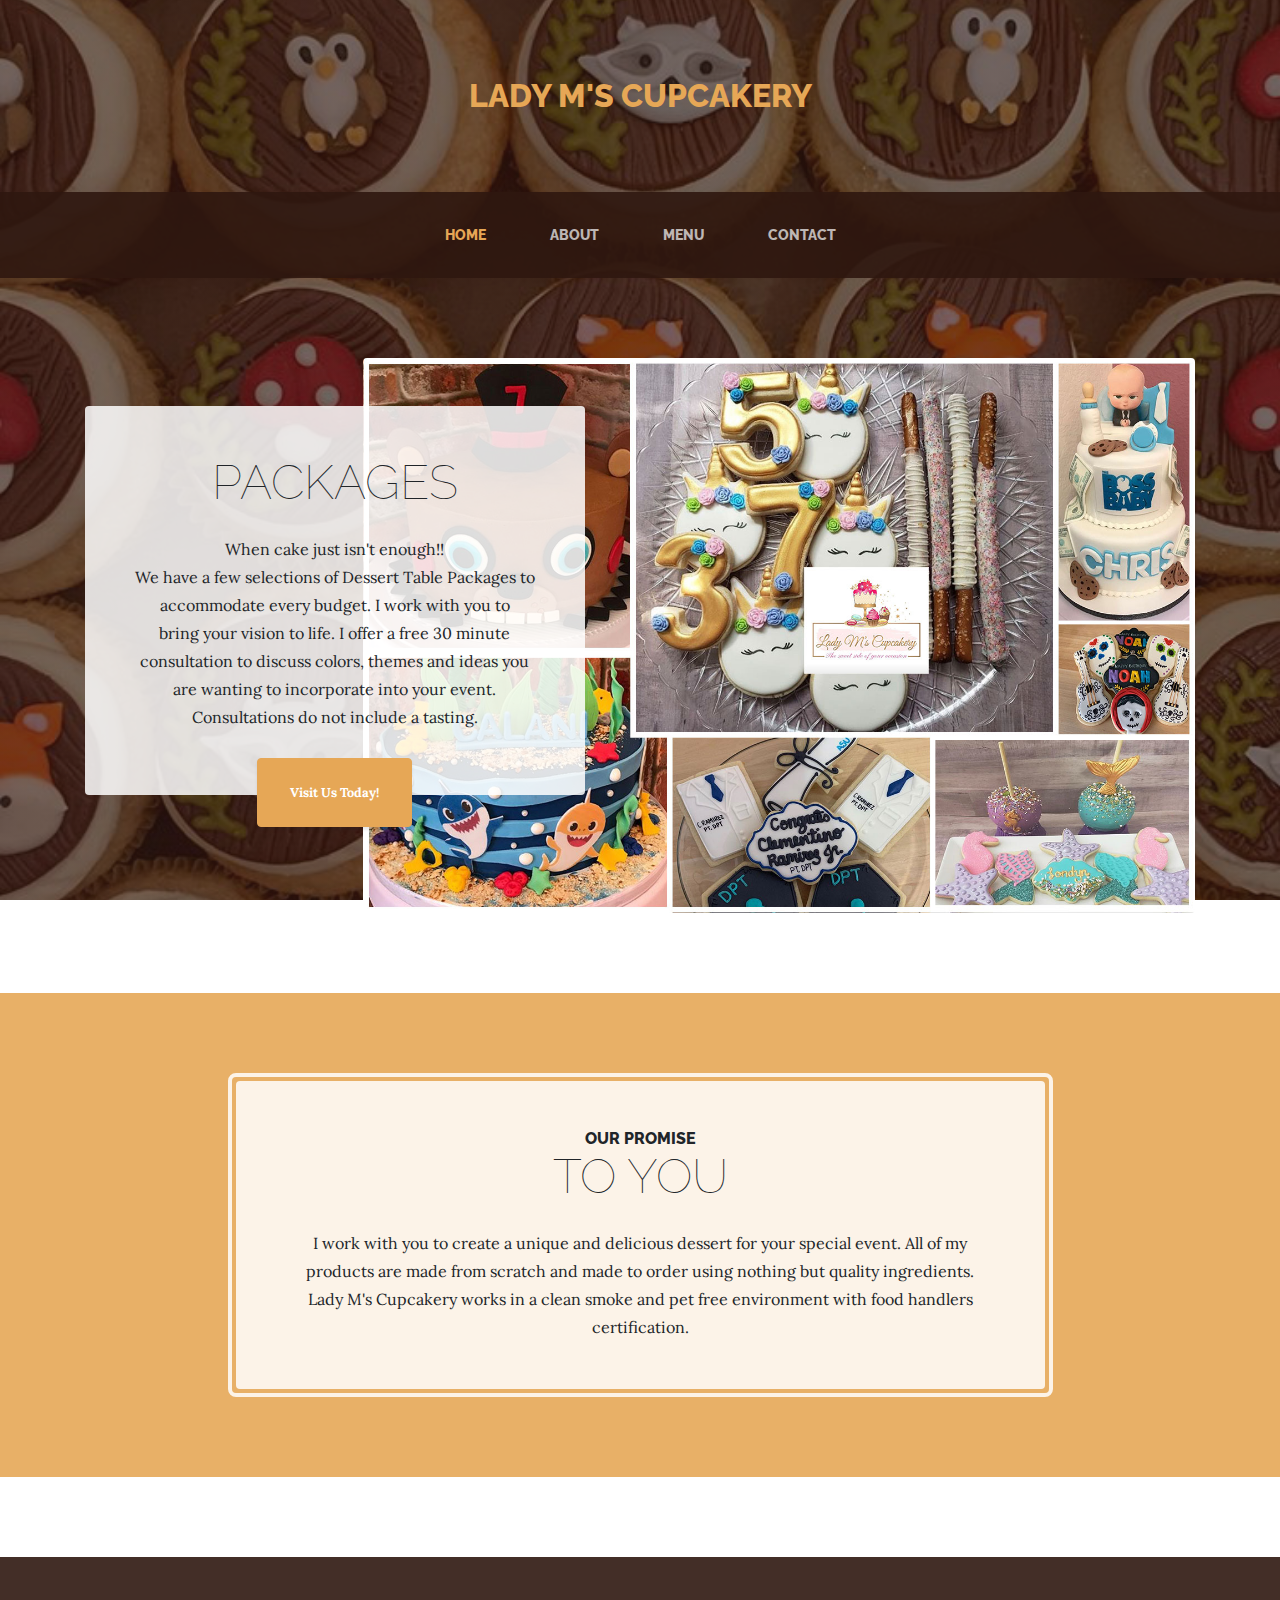
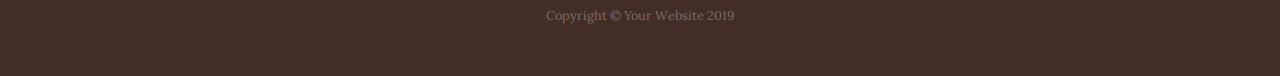
==== index.html @ 066c796c "first commit" ====
<!DOCTYPE html>
<html lang="en">

<head>

  <meta charset="utf-8">
  <meta name="viewport" content="width=device-width, initial-scale=1, shrink-to-fit=no">
  <meta name="description" content="">
  <meta name="author" content="">

  <title>Lady M's Cupcakery - Home</title>

  <!-- Bootstrap core CSS -->
  <link href="vendor/bootstrap/css/bootstrap.min.css" rel="stylesheet">

  <!-- Custom fonts for this template -->
  <link href="https://fonts.googleapis.com/css?family=Raleway:100,100i,200,200i,300,300i,400,400i,500,500i,600,600i,700,700i,800,800i,900,900i" rel="stylesheet">
  <link href="https://fonts.googleapis.com/css?family=Lora:400,400i,700,700i" rel="stylesheet">

  <!-- Custom styles for this template -->
  <link href="css/business-casual.min.css" rel="stylesheet">

</head>

<body>

  <h1 class="site-heading text-center text-white d-none d-lg-block">
    <span class="site-heading-upper text-primary mb-3">Lady M's Cupcakery</span>
    <span class="site-heading-lower"></span>
  </h1>

  <!-- Navigation -->
  <nav class="navbar navbar-expand-lg navbar-dark py-lg-4" id="mainNav">
    <div class="container">
      <a class="navbar-brand text-uppercase text-expanded font-weight-bold d-lg-none" href="#">Start Bootstrap</a>
      <button class="navbar-toggler" type="button" data-toggle="collapse" data-target="#navbarResponsive" aria-controls="navbarResponsive" aria-expanded="false" aria-label="Toggle navigation">
        <span class="navbar-toggler-icon"></span>
      </button>
      <div class="collapse navbar-collapse" id="navbarResponsive">
        <ul class="navbar-nav mx-auto">
          <li class="nav-item active px-lg-4">
            <a class="nav-link text-uppercase text-expanded" href="index.html">Home
              <span class="sr-only">(current)</span>
            </a>
          </li>
          <li class="nav-item px-lg-4">
            <a class="nav-link text-uppercase text-expanded" href="about.html">About</a>
          </li>
          <li class="nav-item px-lg-4">
            <a class="nav-link text-uppercase text-expanded" href="Menu.html">Menu</a>
          </li>
          <li class="nav-item px-lg-4">
            <a class="nav-link text-uppercase text-expanded" href="contact.html">Contact</a>
          </li>
        </ul>
      </div>
    </div>
  </nav>

  <section class="page-section clearfix">
    <div class="container">
      <div class="intro">
        <img class="intro-img img-fluid mb-3 mb-lg-0 rounded" src="img/intro00.jpg" alt="">
        <div class="intro-text left-0 text-center bg-faded p-5 rounded">
          <h2 class="section-heading mb-4">
            <span class="section-heading-upper"></span>
            <span class="section-heading-lower">Packages</span>
          </h2>
          <p class="mb-3">When cake just isn't enough!! <br>
            We have a few selections of Dessert Table Packages to accommodate every budget. 
            I work with you to <br>
            bring your vision to life.
            I offer a free 30 minute consultation to discuss colors, themes and ideas you are wanting to incorporate into your event. 
            Consultations do not include a tasting.
            </p>
          <div class="intro-button mx-auto">
            <a class="btn btn-primary btn-xl" href="contact.html">Visit Us Today!</a>
          </div>
        </div>
      </div>
    </div>
  </section>

  <section class="page-section cta">
    <div class="container">
      <div class="row">
        <div class="col-xl-9 mx-auto">
          <div class="cta-inner text-center rounded">
            <h2 class="section-heading mb-4">
              <span class="section-heading-upper">Our Promise</span>
              <span class="section-heading-lower">To You</span>
            </h2>
            <p class="mb-0">
              I work with you to create a unique and delicious dessert for your special event. 
              All of my products are made from scratch and made to order using nothing but quality ingredients.<br>
              Lady M's Cupcakery works in a clean smoke and pet free environment with food handlers certification. </p>
            </div>
        </div>
      </div>
    </div>
  </section>

  <footer class="footer text-faded text-center py-5">
    <div class="container">
      <p class="m-0 small">Copyright &copy; Your Website 2019</p>
    </div>
  </footer>

  <!-- Bootstrap core JavaScript -->
  <script src="vendor/jquery/jquery.min.js"></script>
  <script src="vendor/bootstrap/js/bootstrap.bundle.min.js"></script>

</body>

</html>
---- css/business-casual.min.css ----
/*!
 * Start Bootstrap - Business Casual v5.0.9 (https://startbootstrap.com/template-overviews/business-casual)
 * Copyright 2013-2019 Start Bootstrap
 * Licensed under MIT (https://github.com/BlackrockDigital/startbootstrap-business-casual/blob/master/LICENSE)
 */body{font-family:Lora;background-image:linear-gradient(rgba(47,23,15,.65),rgba(47,23,15,.65)),url(../img/bgg.jpg);background-attachment:fixed;background-position:center;background-size:cover}h1,h2,h3,h4,h5,h6{font-family:Raleway}p{line-height:1.75}.text-faded{color:rgba(255,255,255,.3)}.site-heading{margin-top:5rem;margin-bottom:5rem;text-transform:uppercase;line-height:1;font-family:Raleway}.site-heading .site-heading-upper{display:block;font-size:2rem;font-weight:800}.site-heading .site-heading-lower{font-size:5rem;font-weight:100;line-height:4rem}.page-section{margin-top:5rem;margin-bottom:5rem}.section-heading{text-transform:uppercase}.section-heading .section-heading-upper{display:block;font-size:1rem;font-weight:800}.section-heading .section-heading-lower{display:block;font-size:3rem;font-weight:100}.bg-faded{background-color:rgba(255,255,255,.85)}#mainNav{background-color:rgba(47,23,15,.9);font-family:Raleway}#mainNav .navbar-brand{color:#e6a756}#mainNav .navbar-nav .nav-item .nav-link{color:rgba(255,255,255,.7);font-weight:800}#mainNav .navbar-nav .nav-item.active .nav-link{color:#e6a756}@media (min-width:992px){#mainNav .navbar-nav .nav-item .nav-link{font-size:.9rem}#mainNav .navbar-nav .nav-item .nav-link:hover{color:rgba(255,255,255,.4)}#mainNav .navbar-nav .nav-item.active .nav-link:hover{color:#e6a756}}.btn-xl{font-weight:700;font-size:.8rem;padding-top:1.5rem;padding-bottom:1.5rem;padding-left:2rem;padding-right:2rem}.intro{position:relative}@media (min-width:992px){.intro .intro-img{width:75%;float:right}.intro .intro-text{left:0;width:60%;margin-top:3rem;position:absolute}.intro .intro-text .intro-button{width:100%;left:0;position:absolute;bottom:-2rem}}@media (min-width:1200px){.intro .intro-text{width:45%}}.cta{padding-top:5rem;padding-bottom:5rem;background-color:rgba(230,167,86,.9)}.cta .cta-inner{position:relative;padding:3rem;margin:.5rem;background-color:rgba(255,255,255,.85)}.cta .cta-inner:before{border-radius:.5rem;content:'';position:absolute;top:-.5rem;bottom:-.5rem;left:-.5rem;right:-.5rem;border:.25rem solid rgba(255,255,255,.85)}@media (min-width:992px){.about-heading .about-heading-img{position:relative;z-index:0}.about-heading .about-heading-content{margin-top:-5rem;position:relative;z-index:1}}@media (min-width:992px){.product-item .product-item-title{position:relative;z-index:1;margin-bottom:-3rem}.product-item .product-item-img{position:relative;z-index:0;max-width:60vw}.product-item .product-item-description{position:relative;z-index:1;margin-top:-3rem;max-width:50vw}}.list-hours{font-size:.9rem}.list-hours .list-hours-item{border-bottom:1px solid rgba(230,167,86,.5);padding-bottom:.25rem;margin-bottom:1rem;font-style:italic}.list-hours .list-hours-item.today{font-weight:700;color:#e6a756}@media (min-width:992px){.list-hours{width:50%;font-size:1.1rem}}.address strong{font-size:1.2rem}.footer{background-color:rgba(47,23,15,.9)}.text-primary{color:#e6a756!important}.bg-primary{background-color:#e6a756!important}.btn{box-shadow:0 3px 3px 0 rgba(33,37,41,.1)}.btn-primary{background-color:#e6a756;border-color:#e6a756}.btn-primary:active,.btn-primary:focus,.btn-primary:hover{background-color:#df902a;border-color:#df902a}.font-weight-light{font-weight:100!important}
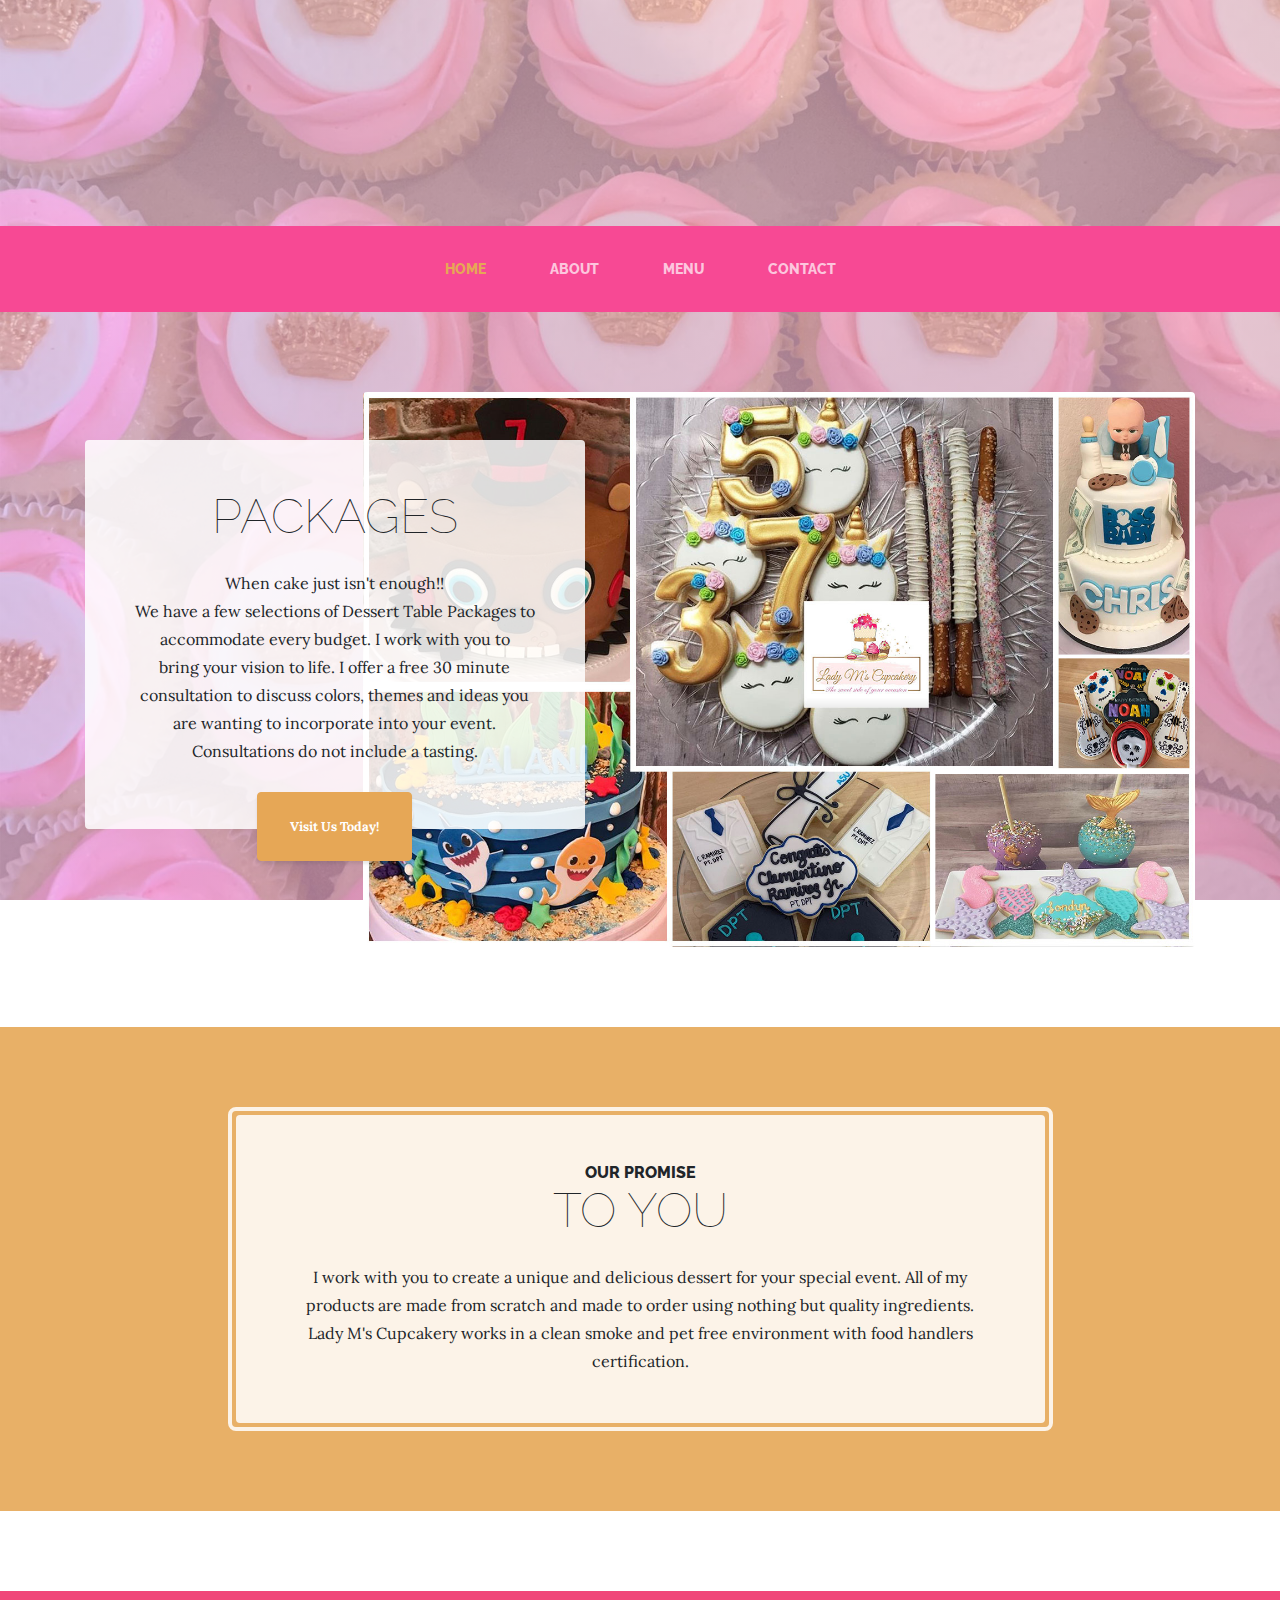
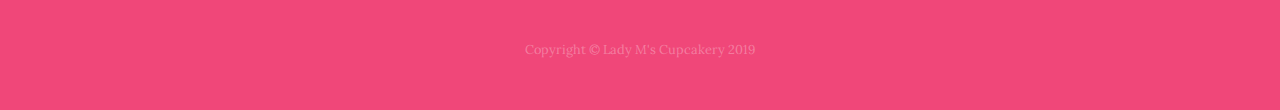
==== commit 5fcbbdcf: "colors" ====
--- a/index.html
+++ b/index.html
@@ -14,6 +14,7 @@
   <link href="vendor/bootstrap/css/bootstrap.min.css" rel="stylesheet">
 
   <!-- Custom fonts for this template -->
+  <link href="vendor/fontawesome-free/css/all.min.css" rel="stylesheet" type="text/css">
   <link href="https://fonts.googleapis.com/css?family=Raleway:100,100i,200,200i,300,300i,400,400i,500,500i,600,600i,700,700i,800,800i,900,900i" rel="stylesheet">
   <link href="https://fonts.googleapis.com/css?family=Lora:400,400i,700,700i" rel="stylesheet">
 
@@ -25,8 +26,9 @@
 <body>
 
   <h1 class="site-heading text-center text-white d-none d-lg-block">
-    <span class="site-heading-upper text-primary mb-3">Lady M's Cupcakery</span>
+    <span class="site-heading-upper text-primary mb-3"></span>
     <span class="site-heading-lower"></span>
+    <img src="img/logo.png" width="250px" height="auto" alt="">
   </h1>
 
   <!-- Navigation -->
@@ -102,7 +104,7 @@
 
   <footer class="footer text-faded text-center py-5">
     <div class="container">
-      <p class="m-0 small">Copyright &copy; Your Website 2019</p>
+      <p class="m-0 small">Copyright &copy; Lady M's Cupcakery 2019</p>
     </div>
   </footer>
 
--- a/css/business-casual.min.css
+++ b/css/business-casual.min.css
@@ -2,4 +2,37 @@
  * Start Bootstrap - Business Casual v5.0.9 (https://startbootstrap.com/template-overviews/business-casual)
  * Copyright 2013-2019 Start Bootstrap
  * Licensed under MIT (https://github.com/BlackrockDigital/startbootstrap-business-casual/blob/master/LICENSE)
- */body{font-family:Lora;background-image:linear-gradient(rgba(47,23,15,.65),rgba(47,23,15,.65)),url(../img/bgg.jpg);background-attachment:fixed;background-position:center;background-size:cover}h1,h2,h3,h4,h5,h6{font-family:Raleway}p{line-height:1.75}.text-faded{color:rgba(255,255,255,.3)}.site-heading{margin-top:5rem;margin-bottom:5rem;text-transform:uppercase;line-height:1;font-family:Raleway}.site-heading .site-heading-upper{display:block;font-size:2rem;font-weight:800}.site-heading .site-heading-lower{font-size:5rem;font-weight:100;line-height:4rem}.page-section{margin-top:5rem;margin-bottom:5rem}.section-heading{text-transform:uppercase}.section-heading .section-heading-upper{display:block;font-size:1rem;font-weight:800}.section-heading .section-heading-lower{display:block;font-size:3rem;font-weight:100}.bg-faded{background-color:rgba(255,255,255,.85)}#mainNav{background-color:rgba(47,23,15,.9);font-family:Raleway}#mainNav .navbar-brand{color:#e6a756}#mainNav .navbar-nav .nav-item .nav-link{color:rgba(255,255,255,.7);font-weight:800}#mainNav .navbar-nav .nav-item.active .nav-link{color:#e6a756}@media (min-width:992px){#mainNav .navbar-nav .nav-item .nav-link{font-size:.9rem}#mainNav .navbar-nav .nav-item .nav-link:hover{color:rgba(255,255,255,.4)}#mainNav .navbar-nav .nav-item.active .nav-link:hover{color:#e6a756}}.btn-xl{font-weight:700;font-size:.8rem;padding-top:1.5rem;padding-bottom:1.5rem;padding-left:2rem;padding-right:2rem}.intro{position:relative}@media (min-width:992px){.intro .intro-img{width:75%;float:right}.intro .intro-text{left:0;width:60%;margin-top:3rem;position:absolute}.intro .intro-text .intro-button{width:100%;left:0;position:absolute;bottom:-2rem}}@media (min-width:1200px){.intro .intro-text{width:45%}}.cta{padding-top:5rem;padding-bottom:5rem;background-color:rgba(230,167,86,.9)}.cta .cta-inner{position:relative;padding:3rem;margin:.5rem;background-color:rgba(255,255,255,.85)}.cta .cta-inner:before{border-radius:.5rem;content:'';position:absolute;top:-.5rem;bottom:-.5rem;left:-.5rem;right:-.5rem;border:.25rem solid rgba(255,255,255,.85)}@media (min-width:992px){.about-heading .about-heading-img{position:relative;z-index:0}.about-heading .about-heading-content{margin-top:-5rem;position:relative;z-index:1}}@media (min-width:992px){.product-item .product-item-title{position:relative;z-index:1;margin-bottom:-3rem}.product-item .product-item-img{position:relative;z-index:0;max-width:60vw}.product-item .product-item-description{position:relative;z-index:1;margin-top:-3rem;max-width:50vw}}.list-hours{font-size:.9rem}.list-hours .list-hours-item{border-bottom:1px solid rgba(230,167,86,.5);padding-bottom:.25rem;margin-bottom:1rem;font-style:italic}.list-hours .list-hours-item.today{font-weight:700;color:#e6a756}@media (min-width:992px){.list-hours{width:50%;font-size:1.1rem}}.address strong{font-size:1.2rem}.footer{background-color:rgba(47,23,15,.9)}.text-primary{color:#e6a756!important}.bg-primary{background-color:#e6a756!important}.btn{box-shadow:0 3px 3px 0 rgba(33,37,41,.1)}.btn-primary{background-color:#e6a756;border-color:#e6a756}.btn-primary:active,.btn-primary:focus,.btn-primary:hover{background-color:#df902a;border-color:#df902a}.font-weight-light{font-weight:100!important}+ */body{font-family:Lora;background-image:linear-gradient(rgba(245, 204, 223, 0.65), rgba(245, 184, 219, 0.65)),
+ url(../img/bggg.jpg);background-attachment:fixed;background-position:center;background-size:cover
+}h1,h2,h3,h4,h5,h6{font-family:Raleway}p{line-height:1.75}.text-faded{color:rgba(255,255,255,.3)
+}.site-heading{margin-top:5rem;margin-bottom:5rem;text-transform:uppercase;line-height:1;
+font-family:Raleway}.site-heading .site-heading-upper{display:block;font-size:2rem;font-weight:800}
+.site-heading .site-heading-lower{font-size:5rem;font-weight:100;line-height:4rem}.page-section{
+margin-top:5rem;margin-bottom:5rem}.section-heading{text-transform:uppercase}.section-heading 
+.section-heading-upper{display:block;font-size:1rem;font-weight:800}.section-heading 
+.section-heading-lower{display:block;font-size:3rem;font-weight:100}.bg-faded{
+background-color:rgba(255,255,255,.85)}#mainNav{background-color: rgb(247, 73, 148);
+font-family:Raleway}#mainNav .navbar-brand{color:#e6a756}#mainNav .navbar-nav .nav-item .nav-link
+{color:rgba(255,255,255,.7);font-weight:800}#mainNav .navbar-nav .nav-item.active .nav-link{
+color:#e6a756}@media (min-width:992px){#mainNav .navbar-nav .nav-item .nav-link{font-size:.9rem}
+#mainNav .navbar-nav .nav-item .nav-link:hover{color:rgba(255,255,255,.4)}#mainNav .navbar-nav 
+.nav-item.active .nav-link:hover{color:#e6a756}}.btn-xl{font-weight:700;font-size:.8rem;
+padding-top:1.5rem;padding-bottom:1.5rem;padding-left:2rem;padding-right:2rem}.intro{position:relative}
+@media (min-width:992px){.intro .intro-img{width:75%;float:right}.intro .intro-text{left:0;
+width:60%;margin-top:3rem;position:absolute}.intro .intro-text .intro-button{width:100%;
+left:0;position:absolute;bottom:-2rem}}@media (min-width:1200px){.intro .intro-text{width:45%}}
+.cta{padding-top:5rem;padding-bottom:5rem;background-color:rgba(230,167,86,.9)}.cta .cta-inner{
+position:relative;padding:3rem;margin:.5rem;background-color:rgba(255,255,255,.85)}
+.cta .cta-inner:before{border-radius:.5rem;content:'';position:absolute;top:-.5rem;
+bottom:-.5rem;left:-.5rem;right:-.5rem;border:.25rem solid rgba(255,255,255,.85)}
+@media (min-width:992px){.about-heading .about-heading-img{position:relative;z-index:0}
+.about-heading .about-heading-content{margin-top:-5rem;position:relative;z-index:1}}@media 
+(min-width:992px){.product-item .product-item-title{position:relative;z-index:1;margin-bottom:-3rem}
+.product-item .product-item-img{position:relative;z-index:0;max-width:60vw}.product-item 
+.product-item-description{position:relative;z-index:1;margin-top:-3rem;max-width:50vw}}
+.list-hours{font-size:.9rem}.list-hours .list-hours-item{border-bottom:1px solid rgba(230,167,86,.5);
+padding-bottom:.25rem;margin-bottom:1rem;font-style:italic}.list-hours .list-hours-item.today{font-weight:700;
+color:#e6a756}@media (min-width:992px){.list-hours{width:50%;font-size:1.1rem}}.address strong{font-size:1.2rem}
+.footer{background-color: rgb(240, 71, 121)}.text-primary{color:#e6a756!important}.bg-primary{background-color:#e6a756!important}
+.btn{box-shadow:0 3px 3px 0 rgba(33,37,41,.1)}.btn-primary{background-color:#e6a756;border-color:#e6a756}.btn-primary:active,
+.btn-primary:focus,.btn-primary:hover{background-color:#df902a;border-color:#df902a}.font-weight-light{font-weight:100!important}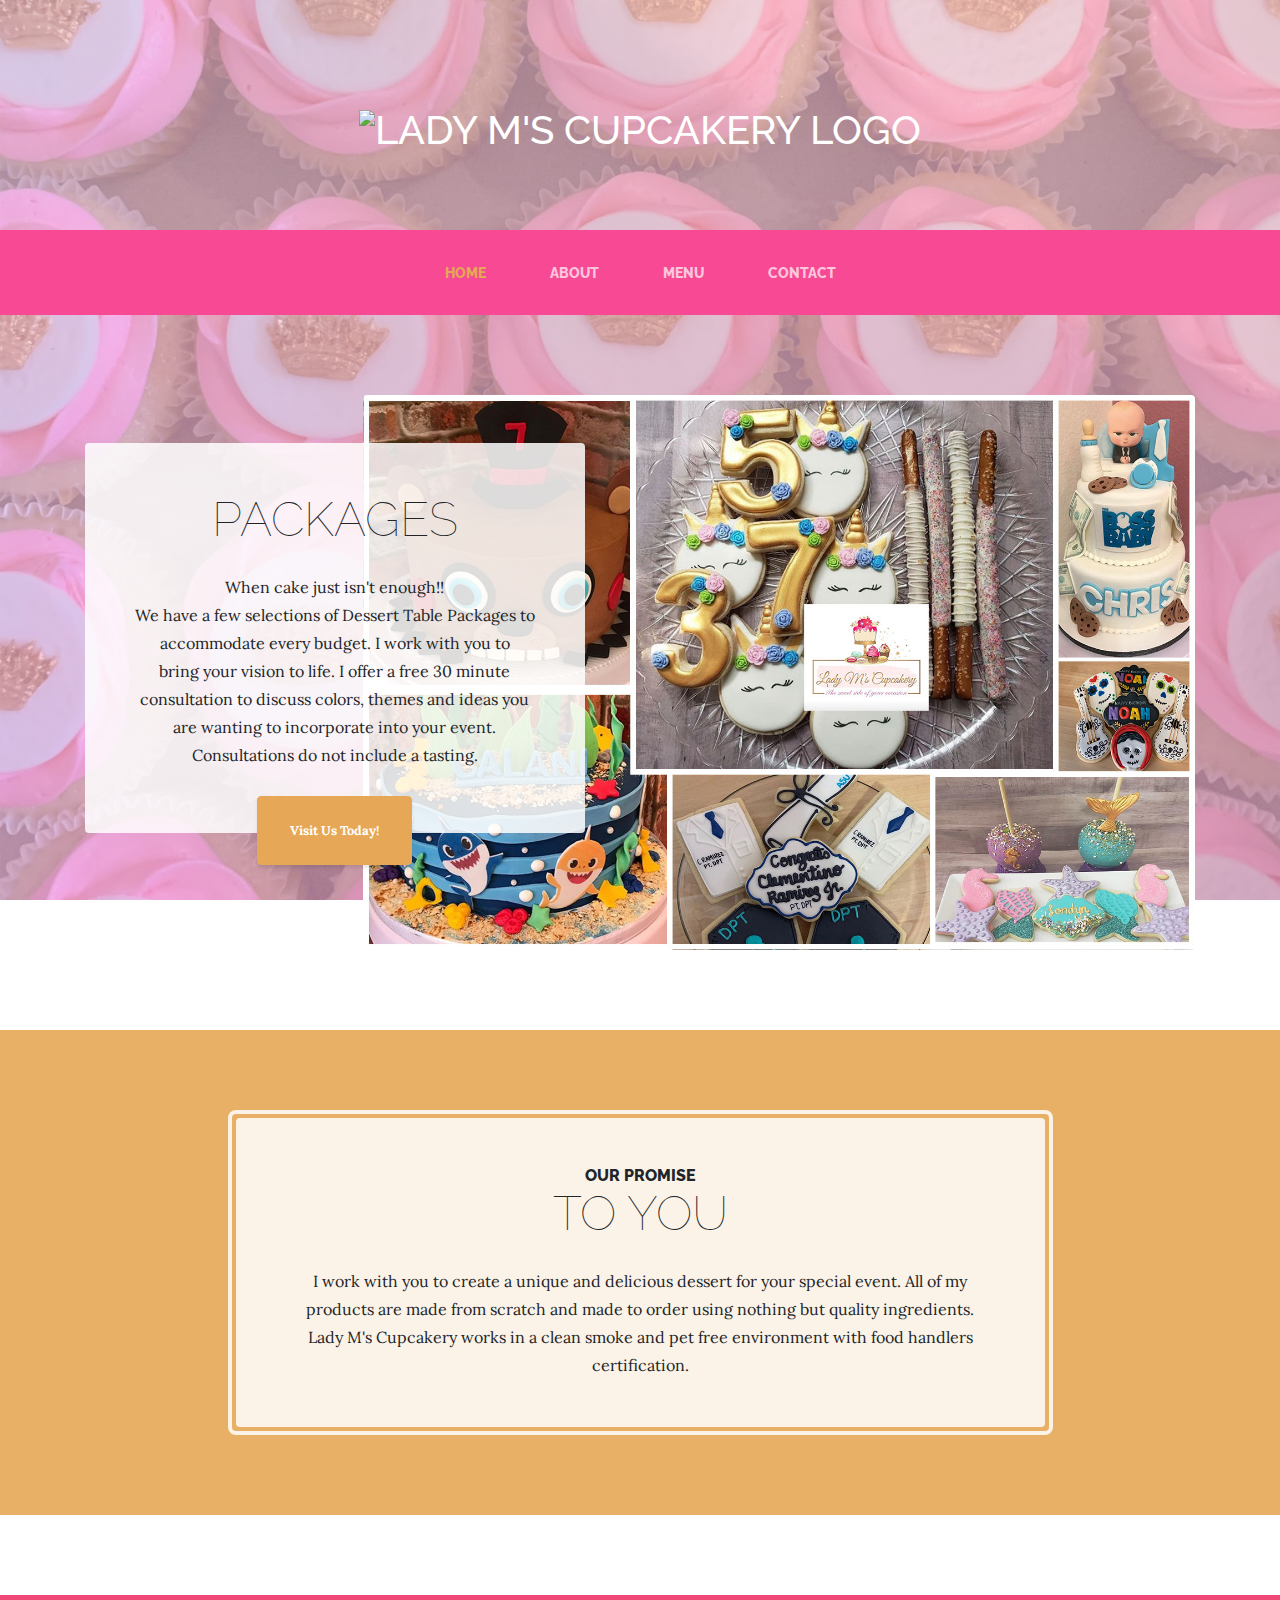
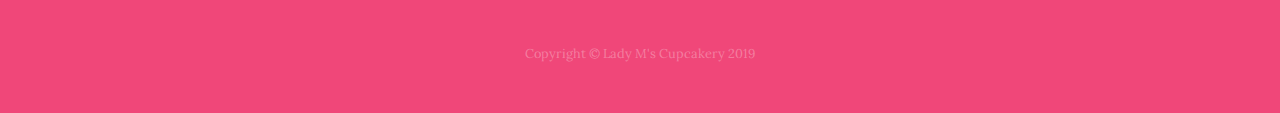
==== commit b9aa3ca9: "changes" ====
--- a/index.html
+++ b/index.html
@@ -28,7 +28,7 @@
   <h1 class="site-heading text-center text-white d-none d-lg-block">
     <span class="site-heading-upper text-primary mb-3"></span>
     <span class="site-heading-lower"></span>
-    <img src="img/logo.png" width="250px" height="auto" alt="">
+    <img src="img/logo.png" width="250px" height="auto" alt="Lady M's Cupcakery logo">
   </h1>
 
   <!-- Navigation -->
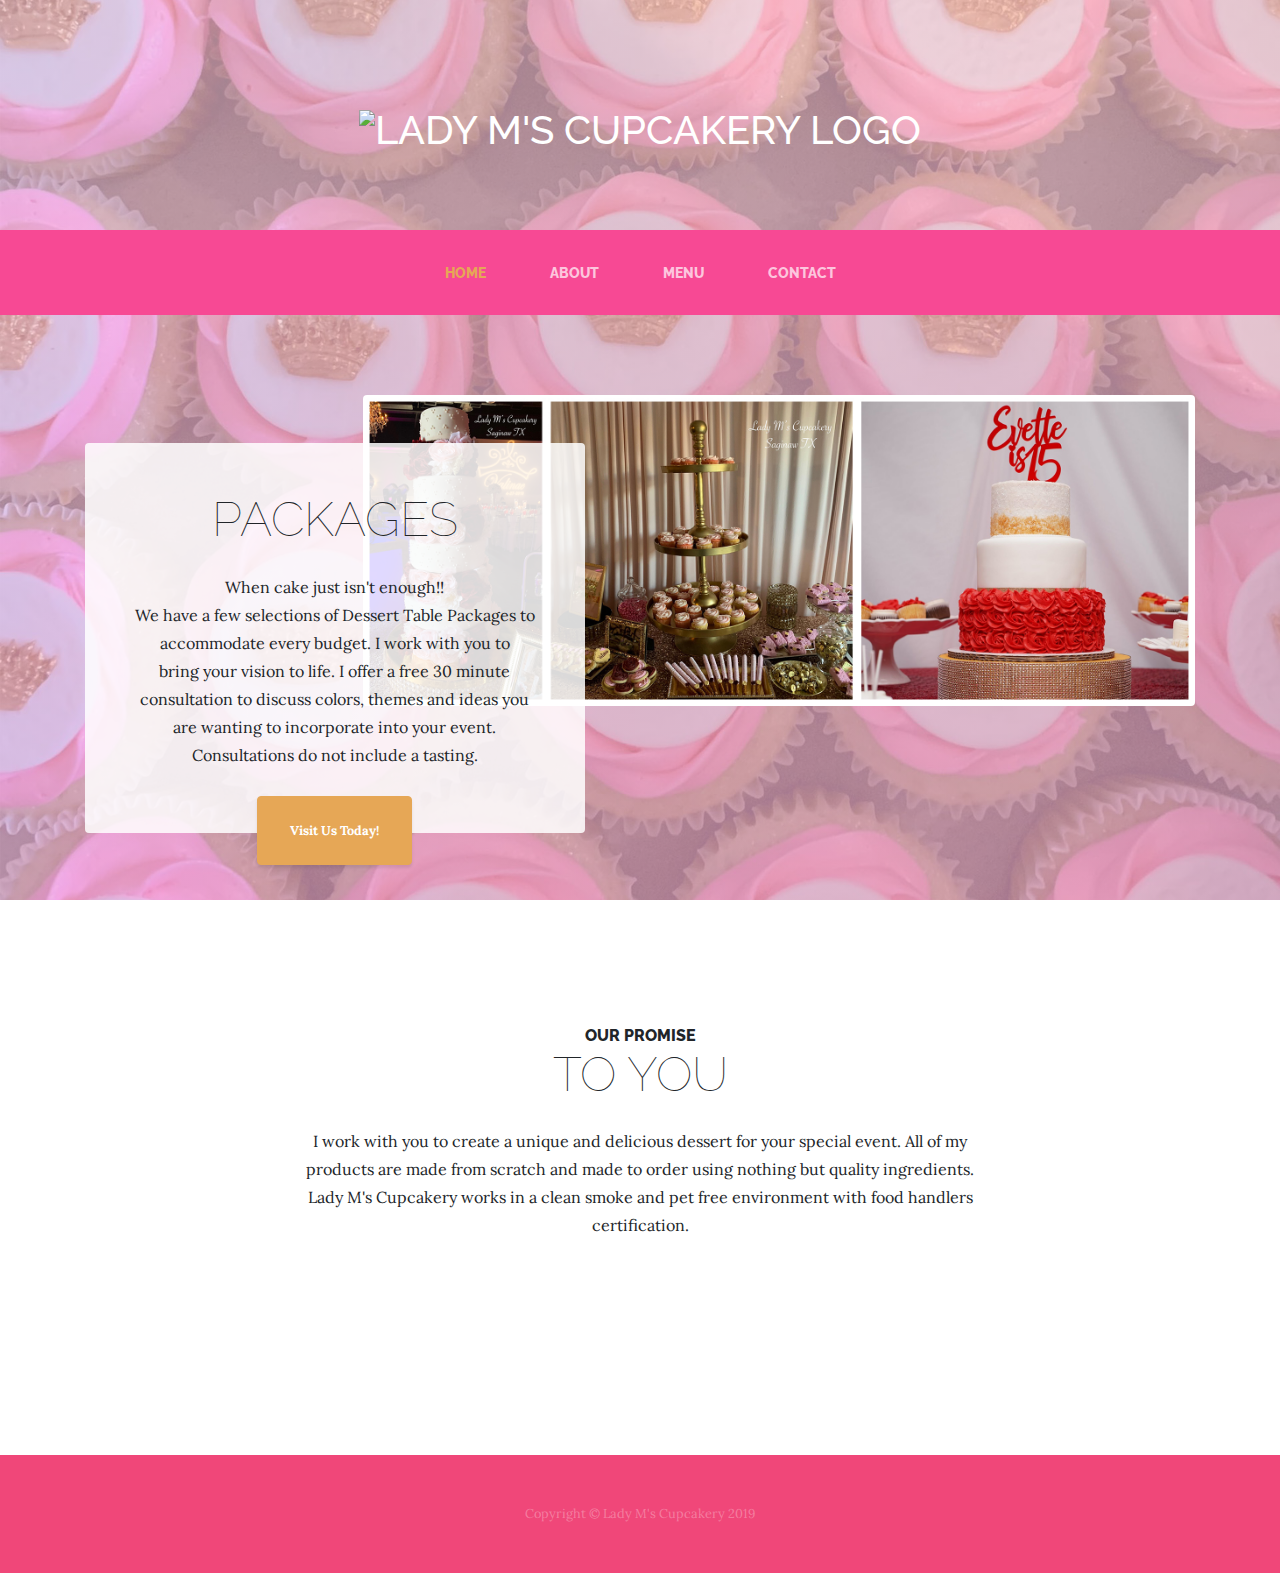
==== commit a792c76d: "update" ====
--- a/index.html
+++ b/index.html
@@ -14,7 +14,7 @@
   <link href="vendor/bootstrap/css/bootstrap.min.css" rel="stylesheet">
 
   <!-- Custom fonts for this template -->
-  <link href="vendor/fontawesome-free/css/all.min.css" rel="stylesheet" type="text/css">
+  <link href="https://stackpath.bootstrapcdn.com/font-awesome/4.7.0/css/font-awesome.min.css" rel="stylesheet" integrity="sha384-wvfXpqpZZVQGK6TAh5PVlGOfQNHSoD2xbE+QkPxCAFlNEevoEH3Sl0sibVcOQVnN" crossorigin="anonymous">
   <link href="https://fonts.googleapis.com/css?family=Raleway:100,100i,200,200i,300,300i,400,400i,500,500i,600,600i,700,700i,800,800i,900,900i" rel="stylesheet">
   <link href="https://fonts.googleapis.com/css?family=Lora:400,400i,700,700i" rel="stylesheet">
 
@@ -62,7 +62,7 @@
   <section class="page-section clearfix">
     <div class="container">
       <div class="intro">
-        <img class="intro-img img-fluid mb-3 mb-lg-0 rounded" src="img/intro00.jpg" alt="">
+        <img class="intro-img img-fluid mb-3 mb-lg-0 rounded" src="img/about-1.jpg" alt="">
         <div class="intro-text left-0 text-center bg-faded p-5 rounded">
           <h2 class="section-heading mb-4">
             <span class="section-heading-upper"></span>
@@ -82,7 +82,7 @@
       </div>
     </div>
   </section>
-
+<br>
   <section class="page-section cta">
     <div class="container">
       <div class="row">
--- a/css/business-casual.min.css
+++ b/css/business-casual.min.css
@@ -21,18 +21,16 @@
 @media (min-width:992px){.intro .intro-img{width:75%;float:right}.intro .intro-text{left:0;
 width:60%;margin-top:3rem;position:absolute}.intro .intro-text .intro-button{width:100%;
 left:0;position:absolute;bottom:-2rem}}@media (min-width:1200px){.intro .intro-text{width:45%}}
-.cta{padding-top:5rem;padding-bottom:5rem;background-color:rgba(230,167,86,.9)}.cta .cta-inner{
+.cta{padding-top:5rem;padding-bottom:5rem;background-color:rgba(230, 168, 86, 0)}.cta .cta-inner{
 position:relative;padding:3rem;margin:.5rem;background-color:rgba(255,255,255,.85)}
-.cta .cta-inner:before{border-radius:.5rem;content:'';position:absolute;top:-.5rem;
-bottom:-.5rem;left:-.5rem;right:-.5rem;border:.25rem solid rgba(255,255,255,.85)}
 @media (min-width:992px){.about-heading .about-heading-img{position:relative;z-index:0}
 .about-heading .about-heading-content{margin-top:-5rem;position:relative;z-index:1}}@media 
 (min-width:992px){.product-item .product-item-title{position:relative;z-index:1;margin-bottom:-3rem}
 .product-item .product-item-img{position:relative;z-index:0;max-width:60vw}.product-item 
 .product-item-description{position:relative;z-index:1;margin-top:-3rem;max-width:50vw}}
 .list-hours{font-size:.9rem}.list-hours .list-hours-item{border-bottom:1px solid rgba(230,167,86,.5);
-padding-bottom:.25rem;margin-bottom:1rem;font-style:italic}.list-hours .list-hours-item.today{font-weight:700;
-color:#e6a756}@media (min-width:992px){.list-hours{width:50%;font-size:1.1rem}}.address strong{font-size:1.2rem}
+padding-bottom:.25rem;margin-bottom:1rem;font-style:italic}.list-hours .list-hours-item.today{font-weight:normal;
+color:#000000}@media (min-width:992px){.list-hours{width:50%;font-size:1.1rem}}.address strong{font-size:1.2rem}
 .footer{background-color: rgb(240, 71, 121)}.text-primary{color:#e6a756!important}.bg-primary{background-color:#e6a756!important}
 .btn{box-shadow:0 3px 3px 0 rgba(33,37,41,.1)}.btn-primary{background-color:#e6a756;border-color:#e6a756}.btn-primary:active,
 .btn-primary:focus,.btn-primary:hover{background-color:#df902a;border-color:#df902a}.font-weight-light{font-weight:100!important}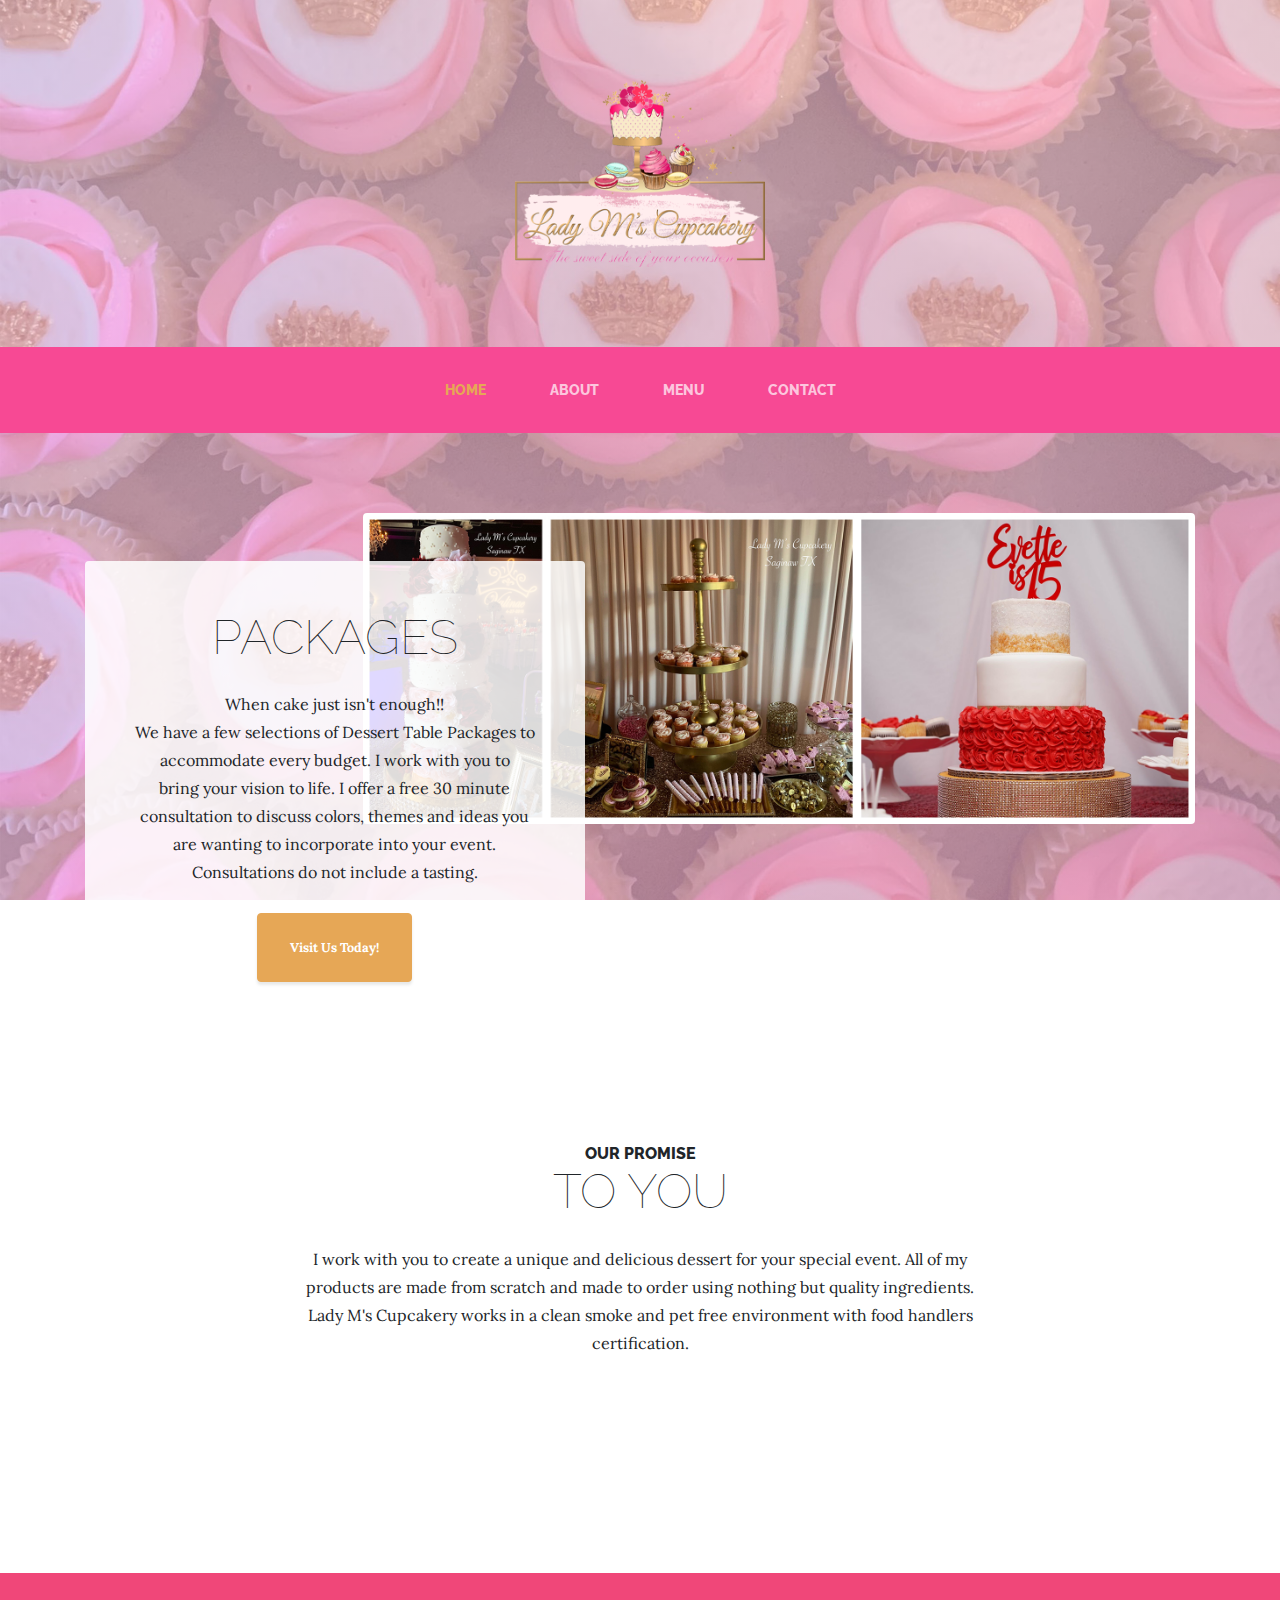
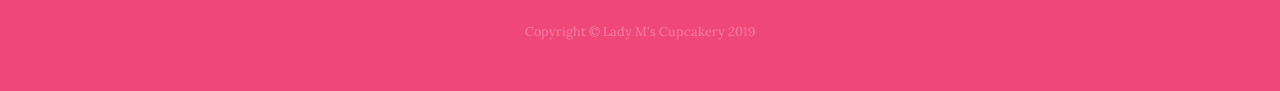
==== commit b719219c: "logo" ====
--- a/index.html
+++ b/index.html
@@ -28,7 +28,7 @@
   <h1 class="site-heading text-center text-white d-none d-lg-block">
     <span class="site-heading-upper text-primary mb-3"></span>
     <span class="site-heading-lower"></span>
-    <img src="img/logo.png" width="250px" height="auto" alt="Lady M's Cupcakery logo">
+    <img src="img/logo.PNG" width="250px" height="auto" alt="Lady M's Cupcakery logo">
   </h1>
 
   <!-- Navigation -->
